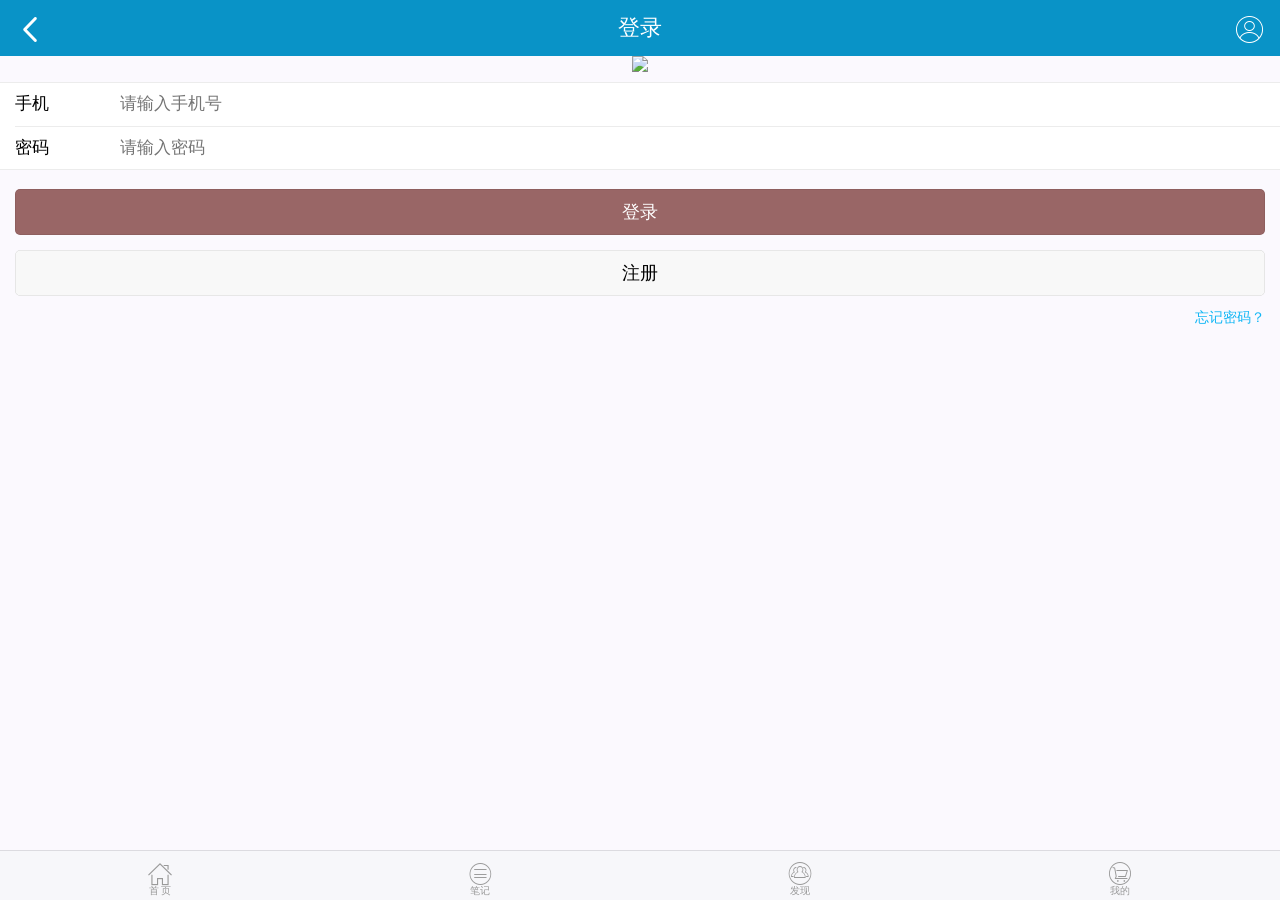
==== src/main/webapp/login.html @ be9c2159 "2017-06-02 创建git" ====
<html class="pixel-ratio-1">
<head>
	<meta charset="UTF-8">
	<title>用户登录</title>
    <script src="static/js/head.js"></script>
	<!-- 
	
	<meta name="applicable-device" content="mobile">
	<meta name="viewport" content="width=device-width,initial-scale=1,user-scalable=0">
	<meta http-equiv="Cache-Control" content="no-siteapp">
	<meta http-equiv="Cache-Control" content="no-transform">
	<link rel="stylesheet" href="static/css/jquery-weui.css">
	<link rel="stylesheet" href="static/css/weui.min.css">
	<link rel="stylesheet" href="static/css/style.css">
	<link rel="stylesheet" href="static/css/iconfont.css">
	<script src="static/js/cookies.js"></script>
	<script src="static/logic/common.js"></script>
    <script src="static/js/jquery-2.1.4.js"></script>
	<script src="static/js/fastclick.js"></script>
	<script src="static/js/jquery-weui.js"></script>
	<script src="static/js/vue.js"></script>
	<meta name="apple-mobile-web-app-capable" content="yes">
	<meta name="apple-mobile-web-app-title" content="hjw">
	<link rel="apple-touch-icon" href="/static/images/touch-icon-iphone.png">
	<link rel="apple-touch-icon" sizes="76x76" href="/static/images/touch-icon-ipad.png">
	<link rel="apple-touch-icon" sizes="120x120" href="/static/images/touch-icon-iphone-retina.png">
	<link rel="apple-touch-icon" sizes="152x152" href="/static/images/touch-icon-ipad-retina.png">
	 -->
	

</head>
<body ontouchstart="">
	<!--头部导航 开始-->
	<header class="bar bar-nav">
	    <h1 class="title">登录</h1>
	    <a href="javascript:;" onclick="javascript:history.back(-1);" class="icon pull-left"><i class="sstfont sst-xiangzuo"></i></a>
   		<a href="/ucenter/member/login.html" class="icon pull-right"><i class="sstfont sst-wode"></i></a>
    </header>
	<!--头部导航 结束-->
    <!--主体部分 开始-->
    <div class="content">
        <div class="content-block">
            <div class="login_logo"> <img src="/static/images/login_logo.png"></div>
            <form method="post"   id="formlogin">
                <div class="weui-cells weui-cells_form">
                    <div class="weui-cell">
                        <div class="weui-cell__hd">
                            <label class="weui-label">手机</label>
                        </div>
                        <div class="weui-cell__bd weui-cell_primary">
                            <input class="weui-input" placeholder="请输入手机号" name="telephone"   id="telephone"  id="text" value="" type="text">
                        </div>
                    </div>
                    <div class="weui-cell">
                        <div class="weui-cell__hd">
                            <label class="weui-label">密码</label>
                        </div>
                        <div class="weui-cell__bd weui-cell_primary">
                            <input class="weui-input" placeholder="请输入密码" name="password" id="password" value="" type="password">
                        </div>
                    </div>
                </div>
            </form>

            <div class="weui-btn-area">
                <a class="weui-btn weui-btn_primary" id="loginBtn">登录</a>
                <a href="/register" class="weui-btn weui-btn_default">注册</a>
            </div>
            <div class="qifeng_p"><a href="#" style="float:right">忘记密码？</a></div>
        </div>
    </div>
    <!--主体部分 结束-->
	<!--底部固定导航 开始-->
	<div class="weui-tabbar">
	    <a href="/" class="weui-tabbar__item ">
		    <div class="weui-tabbar__icon"> <i class="sstfont sst-shouye"></i> </div>
		    <p class="weui-tabbar__label">首 页</p>
	    </a>
		<a href="/news/index.html" class="weui-tabbar__item ">
			<div class="weui-tabbar__icon"> <i class="sstfont sst-xuetang"></i> </div>
			<p class="weui-tabbar__label">笔记</p>
		</a>
		<a href="/dashi/index.html" class="weui-tabbar__item ">
			<div class="weui-tabbar__icon"> <i class="sstfont sst-dashizaixian"></i> </div>
			<p class="weui-tabbar__label">发现</p>
		</a>
		<a href="/shop/index/index.html" class="weui-tabbar__item ">
			<div class="weui-tabbar__icon"> <i class="sstfont sst-shangcheng"></i> </div>
			<p class="weui-tabbar__label">我的</p>
		</a>
	</div>


	<script>
	  $(function() {
	    	FastClick.attach(document.body);
	  });
	 $('#loginBtn').click(function () {
	 	   var telephone = $("#telephone").val();
	 	   var password  = $("#password").val();
	 	   if(telephone==null||telephone==""){
	 	   		 $.toast("请输入手机号");
	 	   		 return ;
	 	   }
	 	   if(password==null||password==""){
	 	   		 $.toast("请输入密码");
	 	   		 return ;
	 	   }
	 	  
	 	   $('#loginBtn').addClass(" weui-btn_disabled");
           var data = $("#formlogin").serialize();
           var url = "/login?weblogin";
           $.post(url, data, function (respData) {
               if (respData.code == "0000") {
                   setTimeout(function () {
                     location.href = "index.html";
                   }, 200);
               } else {
               		$('#loginBtn').removeClass(" weui-btn_disabled");
                   $.toast(respData.msg);
               }
           }, 'json');
      })
	
	</script>
	

</body>
</html>
---- src/main/webapp/static/css/style.css ----
@charset "utf-8";
/*******重置WEUI 部分样式*******/
body{font-family: -apple-system-font,BlinkMacSystemFont,"Helvetica Neue","PingFang SC","Microsoft YaHei","Hiragino Sans GB",sans-serif;}
.weui-btn_primary {background-color: #996666;}
.weui-btn_disabled.weui-btn_primary {
    background-color: #ec8b89;
}
.weui-btn_primary:not(.weui-btn_disabled):active{color:hsla(0,0%,100%,.4);background-color:#ec8b89}
.weui-cells {margin-top: 10px;}
.weui_toptips {z-index: 99999;}
.weui-tabbar__item.weui-bar__item--on .weui-tabbar__label {color: #0993c7;}
.weui-tabbar__item.weui-bar__item--on i{color: #0993c7;}
.weui-grid__icon{width:50px;height:50px;margin:0 auto}
.weui-tabbar{ position:fixed; z-index:2;}
.weui-article{padding:0px 15px;font-size:16px}

.weui-ajax-loading {
    background: hsla(0, 0%, 7%, 0.7) none repeat scroll 0 0;
    border-radius: 5px;
    color: #fff;
    left: 50%;
    margin-left: -3.8em;
    min-height: 1.6em;
    position: fixed;
    text-align: center;
    top: 180px;
    width: 7.6em;
    z-index: 5000;
}

/*******重置 END*******/


ul {margin: 0; padding: 0; list-style:none;}
ul li{ list-style:none;}
#micon{padding-right:0.4rem;vertical-align:middle;font-size:1.2rem;line-height:1rem;color: #18B4ED;}
/*10种常见颜色*/
.f-red{color:#ef4f4f!important}
.f-green{color:#04be02!important}
.f-blue{color:#18b4ed!important}
.f-black{color:#333!important}
.f-white{color:#FFF!important}
.f-zi{color:#F3C!important}
.f-gray{color:#CCC!important}
.f-yellow{color:#FF6!important}
.f-orange{color:#F60!important}

/*分割线*/
.divider {
    color: #666;
    display: table;
    height: auto;
    line-height: 1;
    overflow: hidden;
    padding: 10px 0;
    text-align: center;
    white-space: nowrap;
}
.divider::after, .divider::before {
    background-image: url("[data-uri]");
    background-repeat: no-repeat;
    content: "";
    display: table-cell;
    position: relative;
    top: 50%;
    width: 50%;
}
.divider::before {
    background-position: right 1em top 50%;
}
.divider::after {
    background-position: left 1em top 50%;
}
.divider-dot {
    background: url([data-uri]) repeat-x scroll 0 0 transparent;
    font-size: 0;
    height: 1px; }

.divider-span {
    border-bottom: 1px solid #ddd;
    color: #333;
    font-size: 14px;
    margin-bottom: 15px;
    margin-top: 15px;
    text-align: center; }

.divider-span span {
    background-color: #fff;
    padding: 3px;
    position: relative;
    top: 10px; }



/*标题栏*/
.bar{position:fixed;right:0;left:0;z-index:10;height:2.2rem;padding-right:.5rem;padding-left:.5rem;background-color:#0993c7;-webkit-backface-visibility:hidden;backface-visibility:hidden; color:#FFF;}
.bar-header-secondary{top:2.2rem}
.bar-footer{bottom:0}
.bar-footer-secondary{bottom:2.2rem}
.bar-footer-secondary-tab{bottom:2.5rem}
.bar-footer,.bar-footer-secondary,.bar-footer-secondary-tab{border-top:1px solid #e7e7e7;border-bottom:0;border-left:0}
.bar-nav{top:0}
.title{position:absolute;display:block;width:100%;padding:0;margin:0 -.5rem;font-size:.85rem;font-weight:500;line-height:2.2rem;color:#FFF;text-align:center;white-space:nowrap}
.title a{color:inherit}
.bar-tab{bottom:0;z-index:9000;width:100%;height:2.5rem;padding:0;table-layout:fixed;border-top:1px solid #e7e7e7;border-bottom:0;border-left:0;-webkit-transition-duration:400ms;-o-transition-duration:400ms;transition-duration:400ms}
.bar-tab .tab-item{position:relative;display:table-cell;width:1%;height:2.5rem;color:#929292;text-align:center;vertical-align:middle}
.bar-tab .tab-item.active,.bar-tab .tab-item:active{color:#0894ec}
.bar-tab .tab-item .badge{position:absolute;top:.1rem;left:50%;z-index:100;min-width:.8rem;height:.8rem;padding:0 .2rem;margin-left:.1rem;font-size:.6rem;line-height:.8rem;color:#fff;vertical-align:top;background:red;border-radius:.5rem}
.bar-tab .tab-item .icon{top:.15rem;width:1.2rem;height:1.2rem;padding-top:0;padding-bottom:0;font-size:1.2rem;line-height:1.2rem}
.bar-tab .tab-item .icon~.tab-label{position:relative;top:.15rem;display:block;font-size:.55rem}
.tabbar-hidden .bar-tab{-webkit-transform:translate3d(0,110%,0);transform:translate3d(0,110%,0)}
.bar .button{position:relative;top:.35rem;z-index:20;margin-top:0;font-weight:400}
.bar .button.pull-right{margin-left:.5rem}
.bar .button.pull-left{margin-right:.5rem}
.bar .button-link{top:0;height:2.2rem;padding:0;font-size:.8rem;line-height:2.2rem;color:#0894ec;border:0}
.bar .button-link.active,.bar .button-link:active{color:#0675bb}
.bar .button-block{top:.35rem;width:100%;font-size:.8rem}
.bar .button-nav.pull-left{margin-left:-.25rem}
.bar .button-nav.pull-left .icon-left-nav{margin-right:-.15rem}
.bar .button-nav.pull-right{margin-right:-.25rem}
.bar .button-nav.pull-right .icon-right-nav{margin-left:-.15rem}
.bar .icon{position:relative;z-index:20;padding:.6rem .1rem;font-size:1.2rem;line-height:1.2rem; color:#FFF;}
.bar .button .icon{padding:0}
.bar .title .icon{padding:0}
.bar .title .icon.icon-caret{top:.2rem;margin-left:-.25rem}
.bar-footer .icon{font-size:1.2rem;line-height:1.2rem}
.bar input[type=search]{height:1.45rem;margin:.3rem 0}
.badge{display:inline-block;padding:.1rem .45rem .15rem;font-size:.6rem;line-height:1;color:#3d4145;background-color:rgba(0,0,0,.15);border-radius:5rem}
.badge.badge-inverted{padding:0 .25rem 0 0;background-color:transparent}




/* CSS Document */
body,html{height:100%;-webkit-tap-highlight-color:transparent}
body{overflow-x:hidden;background-color:#fbf9fe;}
.container{height:100%;overflow-y:auto;-webkit-overflow-scrolling:touch}
.container>div{background-color:#fbf9fe}
a{text-decoration:none;color:#000;}
.hd{padding:2em 0}
.border_none{ border:none !important;}
.mtnone{ margin-top:0px !important;}
.mbnone{ margin-bottom:0px !important;}
.mt10{ margin-top:10px;}
.whitebg{ background:#FFF;}
.blue{ color:#0993c7;}
.blue2{ color:#12b7f5;}
.gray{ color:#999999;}
.fl{ float:left;}
.fr{ float:right;}
.brnone{border-radius:0px;}
.bold{ font-weight:bold;}

/*底部固定导航栏*/
.qf_tab{ position:fixed; bottom:0; width:100%; z-index:9999;}
.blank60{ height:60px;}
/*.content{overflow-y:auto;-webkit-overflow-scrolling:touch; padding-bottom:55px; padding-top:2.2rem;height:100%}*/
.content{-webkit-overflow-scrolling:touch; padding-bottom:55px; padding-top:2.2rem;}
/*.content-block{padding:10px;!*margin:.75rem 0*!}*/


/*****************首 页*********************/
.index_bar{  background:#0993c7 url(../imagesm/logo.png) 0.75rem  center no-repeat;color:#FFF;}
.index_bar a{ color:#FFF;}
.index_content img{ max-width:100%;}
.pull-right {float: right;}
.pull-left {float: left;}
.pull-right i,.pull-left i{ font-size:1.2rem;}
/*banner*/
.swiper-container{width:100%}
.swiper-container img{display:block;width:100%}
.gallerytitle{text-align:center;font-size:1em;height:42px;line-height:42px;color:#fafafa;position:absolute;left:0;bottom:0;right:0;font-weight:400;text-shadow:1px 1px 1px #000;background-color:transparent;background:-moz-linear-gradient(top,rgba(0,0,0,0),rgba(0,0,0,.7));background:-webkit-gradient(linear,top,from(rgba(0,0,0,0)),to(rgba(0,0,0,.7)));background:-webkit-linear-gradient(top,rgba(0,0,0,0),rgba(0,0,0,.7));background:-o-linear-gradient(top,rgba(0,0,0,0),rgba(0,0,0,.7))}
/*主体*/
.bg_box{ position:relative; text-align:center; width:300px; margin:10px auto;}
.bg_box img{ width:300px;}
.bg_box div{ width:66px; height:66px;position:absolute; left:0px; top:0px;}
.bg_box div a{ display:inline-block; width:100%; height:100%;}
.bg_box .zg{ left:117px; top:4px;}
.bg_box .ys{ left:227px; top:75px;}
.bg_box .ln{ left:184px; top:207px;}
.bg_box .hh{ left:43px; top:207px;}
.bg_box .cq{ left:4px; top:76px;}
.bg_box .bz{ left:108px; top:108px; width:81px; height:81px;}
.menu_box{ text-align:center; font-size: 13px; vertical-align:middle;border-top:#dadada solid 1px; padding-top:8px;}
.menu_box img{ max-width:100%;}
.menu_box .weui-col-33{ margin-bottom:8px;}
.zodiac_box {background:#FFF;overflow: hidden; width: 100%; padding: 5px 0; border-top:#dadada solid 1px; z-index:1;}
.zodiac_box .swiper-wrapper { width: 900px; height: 78px; margin:0 10px 0 10px; }
.zodiac_box .swiper-slide { float: left; width: 70px; text-align: center; display: block; position: relative; }
.zodiac_box .swiper-slide:active { background-color: #E4E4E4;}
.zodiac_box .swiper-slide em { display: none }
.zodiac_box .swiper-slide span {display: block;width: 50px; height: 50px; margin: 2px auto;}
.zodiac_box .swiper-slide.over span { background: #f8d3df; }
.zodiac_box .swiper-slide img { width: 50px; height: 50px; display: block; }
.zodiac_box .swiper-slide strong { font-size: 14px; display: block; line-height: 14px; color: #080808; font-weight:normal; }
.zodiac_box .swiper-slide.over strong {color: #3986b8 }
.zodiac_box .swiper-slide small { font-size: 9px;display: block; color: #999 }
.zodiac_box .swiper-slide.on em {padding:2px;font-size:10px;position:absolute;top:0;right:0;display:block; font-style:normal;}
.zodiac_box .swiper-slide-on{ border-bottom:4px #12b7f5 solid;}
/*.zodiac_box .swiper-slide-active{ border-bottom:4px #12b7f5 solid;}*/

/*****************分割专用*********************/
.part_hd {border-bottom: 1px solid #d9d9d9;font-size: 1.1rem;color: #3d4145;padding-bottom: 5px;}
.part_hd h5 { position: relative; padding-left: 1.2rem; }
.part_hd h5:before {content: '';position: absolute;left: 0.6rem;top: 50%;margin-top: -0.45rem;width: 0.3rem;height: 1.0rem;background-color: #12b7f5;}


/*****************名号测算*********************/
.weui-btn_blue{ background:#12b7f5;}
.weui-btn_blue2{ background:#83ddff;}
table{width:100%;}
table img{max-width:100%}
table.gridtable{border-width:1px;border-color:#d9d9d9;border-collapse:collapse;margin-bottom:10px}
table.gridtable th{padding:4px;text-align:left}
table.gridtable td{border-width:1px;padding:2px;border-style:solid;border-color:#d9d9d9;background:#FFF}
table.erji_gridtable td{border:none}
.table1{ margin-bottom:10px;}
.table1 th{ color:#12b7f5; text-align:left; font-size:16px; position:relative;}
.table1 th span{ position:absolute; left:0px; display:inline-block; padding-top:2%;}
.table1 th span.a1{ color:#FFF;left:78%;}
.table1 th span.a2{ color:#FFF;left:85%;}
.table1 img{ max-width:100%;}
.color1{ color:#FF33CC;}
.color2{ color:#18B4ED;}
.color3{ color:#FF6600;}
.color4{ color:#04BE02;}
.color5{ color:#ffcc33;}
.color6{ color:#EF4F4F;}

.zikuang{ background:url(../imagesm/jxcs/name_10.png) no-repeat; width:50px; height:50px; display:inline-block; line-height:50px; text-align:center; font-size:22px;}
.name_total_box{ position:relative; min-height:50px;}
.name_total{ position:absolute; left:50%; height:auto; margin-left:-50%; text-align:center; width:100%;font-size:1.2rem; color:#FFF;overflow: auto; background:url(../imagesm/jxcs/name_9.png) no-repeat;-moz-background-size:100% 100%; background-size:100% 100%;  }
.name_total strong{ font-size:1.4rem;}
/*手机号*/
.cusuan_info{ text-align:center; margin-bottom:10px; margin-top:10px;}
.cusuan_info .cesuan_msg_title{font-weight: 400;font-size: 20px;}
.cesuan_msg_desc{font-size:1.2rem;;color: #0993c7;}
.table1 th span.a3{ color:#FFF;left:51%;}
.table1 th span.a4{ color:#FFF;left:51%;}
.ad_box{ margin:0px;}
.ad_box img{ max-width:100%;width:100%;}
.ad_box a{ display:block;font-size:0;}
.ad_box_top{ margin-bottom:10px;}
.ad_box_middle{ margin:10px 0px;}
.ad_box_bottom{ margin-top:10px;}


/*****************大师在线*********************/
.dashi_index_box1{margin-bottom:10px;background:#FFF;text-align:center; padding-top:10px;}
.dashi_index_box1 .weui-col-25{ margin-bottom:10px;}
.dashi_index_box1 img{ max-width:100%; width:50px; }
.dashi_index_box1 p{ display:block; text-align:center;color: #080808; padding-top: 5px; font-size:13px;}
.dashi_index_box2{ margin-bottom:10px; background:#FFF; text-align:center; line-height:25px; padding-top:10px;}
.dashi_index_box2 .weui-col-33{ margin-bottom:10px;}
.dashi_index_box2 a{ display:block;font-size:13px; color:#080808; height:30px; line-height:30px;}
.dashi_index_box2 i{ display:inline-block;vertical-align: -webkit-baseline-middle;}
.dashi_index_box2 i img{ width:30px;}
/*大师列表*/
.dashi_list_type .weui-media-box__desc{ font-size:inherit;-webkit-line-clamp: 3;}
.dashi_list_sort{ text-align:center; margin-top:0px; background:#FFF; height: 40px;line-height:40px;}
.dashi_list_sort a{ color:#999;}
.dashi_list_sort a.on{ padding:10px;border-bottom:#12b7f5 solid 1px; color:#12b7f5}

.dashi_list_content .weui-media-box.weui-media-box_appmsg .weui-media-box__bd{ width:80px; height:80px;}
.dashi_list_content .weui-media-box__bd .weui-media-box__title img{ vertical-align:sub; margin-right:2px;}
.dashi_list_content .weui-media-box__bd .weui-media-box__title span{ float:right;color: #999;}
.dashi_list_content .weui-media-box__bd .weui-media-box__desc{ margin:4px 0px;}
.dashi_list_content .weui-media-box__bd .info{ width:100%; display:inline-block; color:#999; font-size:13px;}
.dashi_list_content .weui-media-box__bd .info .xinji{ float:left;font-size:17px;}
.dashi_list_content .weui-media-box__bd .info .xinji i{ color:#d9d9d9; margin-right:2px; }
.dashi_list_content .weui-media-box__bd .info .xinji i.on{ color:#ebb91e;}
.dashi_list_content .weui-media-box__bd .info .xinji strong{ color:#ef4f4f;}
.dashi_list_content .weui-media-box__bd .info .tangdou{ float:right; color:#ef4f4f;}
/*大师介绍*/
.dashi_jieshao_article{ background:#FFF;}
.dashi_jieshao_article section{ margin-bottom:0px;}
.dashi_jieshao_list{ margin-top:10px; line-height:60px;}
.dashi_jieshao_list img{margin-right:5px;display:inline-block; float:left; max-width:60px;}
.dashi_jieshao_list.weui-cells_radio .weui-check:checked+.weui-icon-checked:before{content: '\EA06'; font-size:23px;color:#12b7f5;}
.dashi_jieshao_list .weui-cell__bd p span{ color:#ef4f4f; position:absolute; left:50%; }
.comment_box .weui-media-box__title i{ color:#d9d9d9; margin-right:2px;}
.comment_box .weui-media-box__title i.on{ color:#e6bd00;}
.comment_box .weui-media-box__title .date{ float:right;color: #999;}
.action_box{ position:fixed; bottom:0px; left:0px; width:100%; background:#12b7f5;margin:0px;}
.qf_btn{position:relative;display:block;margin-left:auto;margin-right:auto;padding-left:14px;padding-right:14px;box-sizing:border-box;font-size:18px;text-align:center;text-decoration:none;color:#FFF;line-height:2.33333333;border-radius:5px;-webkit-tap-highlight-color:transparent;overflow:hidden}
.qf_btn:after{content:" ";width:200%;height:200%;position:absolute;top:0;left:0;-webkit-transform:scale(.5);transform:scale(.5);-webkit-transform-origin:0 0;transform-origin:0 0;box-sizing:border-box;border-radius:10px}

/*大师服务 下订单*/
.order1 i.sstfont{ width:20px; height:20px; text-align:center; font-size:18px;color:#12b7f5;}
.order1 .lizi{ color:#12b7f5; text-align:center;width: 100%;}
.order1 .lizi a{color:#12b7f5;}
.order1 .tip{ color:#888; text-align:center;width: 100%;}
.order1 .putong{ color:#888;width: 100%;}
.order1 .tip i:before {font-size: 18px;color: #24e33f;vertical-align: text-top;}
/*大师服务 订单处理*/
.actionbar{ text-align:center; color:#000; background:#FFF; height:40px; line-height:40px;}
.actionbar a{color:#000; width:100%; display:inline-block;}
.actionbar a:hover,.actionbar a.on{ border-bottom:#12b7f5 solid 1px; color:#12b7f5}
.actionbar .weui-col-25{ position:relative;}
.actionbar .num{ position:absolute; right:0px; top:0px; border-radius:50%;-webkit-border-radius:50%;-moz-border-radius:50%; background:#ff861b; width:16px; height:16px; text-align:center; color:#FFF; display:inline-block; line-height:16px; font-size:10px;}
.dashi_list_box{ margin-top:10px;}
.dashi_order_list .info{padding: 10px 15px 12px;color: #999;font-size: 14px;position: relative; display:block;border-top: 1px solid #e5e5e5;line-height: 1.9;font-size: 14px; height:26px; }
.dashi_order_list .info:after {content: " "; clear:both;}
.dashi_order_list .info1{ float:left;}
.dashi_order_list .info2{ float:right;}
.dashi_order_list .info2 .weui-btn{ margin-top:0px;}
.dashi_order_list .zhuangtai{ position:absolute; top:5px; right:15px;color:#12b7f5; font-size:14px;}
.tangdou {color: #ef4f4f;}
/*大师中心*/
.common_head{ background:url(../imagesm/dashi/touxiangbg.jpg) no-repeat;-moz-background-size:100% 100%; background-size:100% 100%; margin-top:0px;}
.common_head,.common_head a{ color:#FFF;}
.common_head .weui-media-box__desc{ color:#FFF }
.common_head .weui-media-box__bd .info{ color:#FFF}
.common_head .weui-media-box__bd img{ border:#12b7f5 1px solid;border-radius:50%;-webkit-border-radius:50%;-moz-border-radius:50%;}
.common_head .weui-media-box.weui-media-box_appmsg .weui-media-box__bd{ width:80px; height:80px;}
.common_head .weui-media-box__bd .weui-media-box__title img{ vertical-align:sub; margin-right:2px;}
.common_head .weui-media-box__bd .weui-media-box__title span{ float:right;color: #999;}
.common_head .weui-media-box__bd .weui-media-box__desc{ margin:4px 0px;}
.common_head .weui-media-box__bd .info{ width:100%; display:inline-block; font-size:13px;}
.common_head .weui-media-box__bd .info .xinji{ float:left;font-size:17px;}
.common_head .weui-media-box__bd .info .xinji i{ color:#d9d9d9; margin-right:2px; }
.common_head .weui-media-box__bd .info .xinji i.on{ color:#ebb91e;}
.common_head .weui-media-box__bd .info .xinji strong{ color:#ef4f4f;}
.common_head .weui-media-box__bd .info .tangdou{ float:right; color:#ef4f4f;}
/*项目报价*/
.dashi_jieshao_baojia .weui-cell__bd p span{ color:#b3b3b3; position:absolute; right:10% !important; text-align:right; }

.tangdoubox{ margin-top:10px;}
.txbox{ position:absolute; right:15px; top:40%;}


/*****************神算学堂*********************/
.xuetang_menu_box{ line-height:43px; width:100%; overflow:hidden; background:#FFF;}
.xuetang_menu .swiper-slide { text-align:center;color:#000; width:16.6666%;border-bottom:1px solid #e8e8e8;}
.xuetang_menu .swiper-slide a{ color:#000; display:block;}
.xuetang_menu .swiper-slide a:hover{ color:#12b7f5;font-size:22px;}
.xuetang_menu .swiper-slide-on a { color:#12b7f5;font-size:22px;}
.xuetang_menu .swiper-slide-on a:after{content:"";border:1px solid #e8e8e8;position:absolute;bottom:-.2rem;left:40%;border-top:0;border-left:1px solid #e8e8e8;border-right:1px solid #fff;border-bottom:1px solid #e8e8e8;width:.32rem;height:.32rem;background:#fff;-webkit-transform:rotate(135deg);-ms-transform:rotate(135deg);transform:rotate(135deg);z-index:233}

.xuetang_menu_sub{ line-height:30px; width:92%; margin:0px auto; overflow:hidden; background:#FFF;}
.xuetang_menu_sub .swiper-slide { text-align:center;color:#000; width:17.6666%;border-bottom:1px solid #e8e8e8;}
.xuetang_menu_sub .swiper-slide a{ color:#999; display:block;}
.xuetang_menu_sub .swiper-slide a:hover span{ color:#12b7f5;}
.xuetang_menu_sub .swiper-slide-on a span{ color:#12b7f5;}
.xuetang_menu_sub .swiper-slide span{color:#999;margin:.25rem 0; display:block; width:99%;}
.xuetang_menu_sub .swiper-slide span b{ float:right;color:#999; font-weight:normal;}



/*资讯详情*/


.sst_article{padding-bottom: 10px; margin-bottom: 14px; border-bottom: 1px solid #e7e7eb; padding-top:.4rem; }
.sst_article_meta{position: relative;z-index: 1;margin-bottom: 18px; line-height: 20px;font-size: 16px;color: #8c8c8c;}
/*新闻列表*/
.news_list .weui-media-box__bd{ width:27% !important; height:auto !important;}
.news_list .weui-media-box .weui-media-box__title{white-space:normal;}
.clearfix:after{content:".";display:block;height:0;visibility:hidden;clear:both}
.clearfix{*zoom:1}
.content-list{ margin:10px 0; background:#FFF;}
.m_article{padding:.45rem;border-bottom:1px solid #e5e5e5;font-size:14px;}
.content-list a{    -webkit-tap-highlight-color: rgba(0, 0, 0, 0);}
.m_article .m_article_img{position:relative;float:left;overflow:hidden;margin-right:.2rem;width:27%;}
.m_article .m_article_img img{display:block;width:100%;}
.content-list img{background:url(../imagesm/bg_img_sm.png) center center no-repeat;background-size:contain;}
.m_article .m_article_info{overflow:hidden;padding-bottom:4px;}
.m_article .m_article_info .m_article_title{display:inline-block;margin-bottom:.2rem;width:100%;color:#404040;font-size:17px;line-height:1.2;}
.m_article .m_article_desc .m_article_desc_l{float:left;}
.m_article .m_article_desc .m_article_desc_r{float:right;background-position:left 0;background-size:contain;background-repeat:no-repeat;color:#888;}
.m_article .m_article_desc .m_article_time { color: #888;display: inline-block;}

.zixun_list .weui-media-box.weui-media-box_appmsg .weui-media-box__bd{ width:27%; height:auto;}
.zixun_list .weui-media-box .weui-media-box__title{white-space:normal; font-size:inherit;}

/*****************周公解梦*********************/
.dashi_index_box1 .weui-col-20 {margin-bottom: 10px;}
.searchbar{height:2.2rem;padding:8px 0;-webkit-box-align:center;-ms-flex-align:center;-webkit-align-items:center;align-items:center; background:#FFF;padding: 0.75rem; margin-bottom:10px;}
.searchbar .search-input{margin-right:0;-webkit-transition:all .3s;-o-transition:all .3s;transition:all .3s;-webkit-transform:translate3d(0,0,0);transform:translate3d(0,0,0)}
.search-input .icon{position:absolute;top:50%;left:.3rem;font-size:.9rem;color:#b4b4b4;-webkit-transform:translate3D(0,-50%,0);-ms-transform:translate3D(0,-50%,0);-o-transform:translate3D(0,-50%,0);transform:translate3D(0,-50%,0)}
.searchbar .search-input input{height:40px;margin:0}
.search-input label+input{padding-left:30px}
.search-input input{display:block;width:100%;height:1.4rem;-moz-box-sizing:border-box;box-sizing:border-box;-webkit-appearance:none;padding:0 .5rem;font-family:inherit;font-size:.7rem;font-weight:400;color:#3d4145;background-color:#fff;border:none;border:2px solid #0993c7;-moz-appearance:none;appearance:none; outline:none;border-radius:0;}
.button.button-fill{line-height:40px;color:#fff;background:#0993c7;border:none; text-align:center;box-sizing: border-box; display:block;}
.hot_cesuan_words a{ color:#494848;}
/*解梦结果*/
.jiemeng_head{ text-align:center; background:#e7e7e7; color:#0993c7; height:40px;line-height:40px;}
.jiemeng_head h1{font-size:21px;font-weight:700;margin-bottom:.45em}
h1.jiemeng_title{ color:#0993c7; border-bottom:#e7e7e7 solid 1px; font-size:21px; padding-bottom:2px;}
.jiemeng_jieguo * {max-width: 100%;box-sizing: border-box;word-wrap: break-word;}
.jiemeng_jieguo{ padding:12px 0px;}
/*解梦列表*/
.jiemeng_list .weui-media-box__title a{ color:#0993c7; }
table.peiduitable{border-collapse:collapse; font-size:12px;}
table.peiduitable td{ padding:0px; text-align:center; padding:0px; margin:0px;border-collapse:collapse; border:none;}
.jieguo_box{ position:relative; border-bottom:#c7c7c7 solid 1px; border-top:#c7c7c7 solid 1px; background:#FFF; padding:10px; margin-top:10px;}
.jieguo_box .text{ position:absolute; width:120px; height:120px;text-align: center;color: #FFF;overflow: auto;background: url(../imagesm/peidui/jieguobg.png) no-repeat;-moz-background-size: 100% 100%;background-size: 100% 100%; right:5%; top:10px;}
.jieguo_box .text p.a1{ margin-top:33px;}
.jieguo_box .left{ padding-top:5px; padding-bottom:5px;}
.jieguo_box .left h2{ color:#12b7f5;}
/*情侣配对*/
.shengxiao_jieguo{ text-align:center;}
.shengxiao_jieguo .img{ width:80%; margin:10px auto; vertical-align:middle; margin-bottom:0px;}
.shengxiao_jieguo .jieshuo{ width:60%; margin:0px auto; text-align:center; font-size:20px; color:#0993c7; margin-bottom:5px;}
.shengxiao_jieguo img{ width:70px; height:70px;}
.shengxiao_jieguo img.xin{width:50px; height:44px; margin-top:13px;}
.c_jieshuo{ text-align:center;font-size:20px; margin:5px auto;}

/*****************会员中心*********************/
/*会员登录*/
.qifeng_p{padding-left: 15px;padding-right: 15px;font-size: 14px; margin:10px 0px;}
.qifeng_p a{ color:#12b7f5;}
.login_logo{ text-align:center;}
.login_logo img{ max-width:50%;}
.quicklogin{ text-align:center; color:#919191; margin-top:10px;}
.quickloginbg img{ max-width:100%; text-align:center;}
.quicklogin a{ color:#919191;line-height: normal;}
.quicklogin i{font-size:50px;}
.jiben{ background:#FFF; padding:10px 0.75rem; margin-top:0;}
.jiben a{ color:#666666}
.jiben .weui-col-33{ margin-bottom:10px;}
.jiben .tit{border-bottom: 1px solid #e5e5e5; padding-bottom:5px;}
.jiben .tx img{border-radius:50%;-webkit-border-radius:50%;-moz-border-radius:50%; max-width:100%;}
.tx_box{float:left; padding-bottom:10px; width:100%;position:relative; color:#666666; line-height:25px;}
.tx_box .tx{ width:55px; height:55px; float:left;margin-top:5px;}
.tx_box ul{ float:left; margin-left:0.8rem; list-style:none; margin-top:10px;}
.myinfo{ position:absolute; right:10px; top:25%;margin-top:5px;}
.jifen_box{ text-align:center; margin-top:10px;}
.jifen_box i{ font-size:30px; line-height:normal; color:#4e4e4c;}
.jifen_box p{ font-size:14px;}
.jifen_box p span{ color:#ff5e45; margin-right:4px;}
.maijia i{ color:#ffaf32;}
.dashi i{ color:#12b7f5;}
/*常用地址*/
.weui-cells_radio .qf_radio_desc {color: #999999;overflow: hidden;text-overflow: ellipsis;display: -webkit-box;-webkit-box-orient: vertical;-webkit-line-clamp: 2;}
/*我的积分*/
.jifen .bianhua{ position:absolute; right:0.75rem; top:30%; color:#12b7f5;}
.jifen .weui-panel__hd{ font-size:16px;}
.jifen .weui-panel__hd .jifen_total{ color:#ff5e45;}
.jifen .weui-media-box__title{color: #999;}
/*糖豆*/
.td_actionbar{ text-align:center;  width:90%; margin:10px auto;color:#000;height:40px; line-height:40px; border:#12b7f5 1px solid;border-radius:5px;-webkit-border-radius:5px;-moz-border-radius:5px;}
.td_actionbar a{color:#12b7f5; width:100%; display:inline-block;}
.td_actionbar a:hover,.td_actionbar a.on{color:#12b7f5; background:#12b7f5; color:#FFF;}
.td_actionbar .weui-row .a2{border-right:#12b7f5 1px solid;border-left:#12b7f5 1px solid;}
.tdcolor{ color:#ff5e45;}
/*充值记录*/
.chongzhijilu{text-align:center; line-height:40px; background:#fff;}
.chongzhijilu .weui-row{padding:0px 0.75rem;}
.chongzhijilu .weui-row .weui-col-50{ text-align:left;}
.chongzhi{line-height:40px; }
.chongzhi .weui-panel__hd{ font-size:16px;}
.jine{ text-align:center; margin:10px 0px;}
.jine span{ border:#a8a8a8 solid 1px;border-radius:50%;-webkit-border-radius:50%;-moz-border-radius:50%; color:#a8a8a8; width:40px; height:40px; display:inline-block; text-align:center; line-height:40px;}
.jine span:hover,.jine span.on{ color:#12b7f5; border:#12b7f5 solid 1px;}
/*我的收藏*/
.tw_list_box{margin-top:10px;}
.tw_list_box dl{border-top: 1px solid #d9d9d9;padding:15px; border-bottom: 1px solid #d9d9d9; display: -webkit-box;display: -webkit-flex;display: -ms-flexbox;display: flex;-webkit-box-align: center;-webkit-align-items: center;-ms-flex-align: center;align-items: center; margin-bottom:10px;background:#fff;}
.tw_list_box dl dt{ margin-right:10px;    text-align: center;}
.tw_list_box dl dt img{ max-width:60px; width:60px; height:60px;}
.tw_list_box dd{-webkit-box-flex: 1;-webkit-flex: 1;-ms-flex: 1;flex: 1;min-width: 0;}
.tw_list_box dd .tit{ font-size:14px; line-height:1.4;}
.tw_list_box dd .desc{ line-height:26px; height:26px;}
.tw_list_box dd .desc .chuli{ margin:0px;}
.tw_list_box dd .desc a{ vertical-align:bottom; margin:0px;}
/*商品订单详情*/
.jisuan{ padding:10px 15px; background:#fff;border-bottom: 1px solid #d9d9d9;}
.jisuan p{ text-align:right;}
.jisuan p.a1 span{ font-size:20px;}
.jisuan p.a2{ font-size:14px;}
.splist{ background:#FFF; padding:10px 0px; padding-top:0px;border-top: 1px solid #d9d9d9; border-bottom: 1px solid #d9d9d9;}
.splist dl{ border-top:none; margin-bottom:0px;}


/*****************灵签部分*********************/
.topword{width: 90%;margin: 0 auto 2%;position: relative;padding-top: 20px;}
.topword img{width: 100%;}
.bangzhu{width:80%;margin: 0 auto;position: relative;}
.bangzhu .bz{ width: 100%;}
.bangzhu .lots{position: absolute;bottom: 20%;right: 35%;width: 35%;-webkit-animation: lightShake 2s infinite linear;animation: lightShake 2s infinite linear;}
.cover{background-size: 50%;background-color: rgba(0, 0, 0, 0.7);position: fixed;width: 100%;height: 100%;top: 0;left: 0;display: none;}
.decode .inner{width: 100%;height: 100%;background-size: 80%;}
@-webkit-keyframes lightShake{0%{-webkit-transform: scale(1);} 10%,20% {-webkit-transform: scale(0.9) rotate(-3deg);}30%,50%,70%,90%{-webkit-transform: scale(1.1) rotate(3deg);}40%,60%,80% {-webkit-transform: scale(1.1) rotate(-3deg);}100% {-webkit-transform: scale(1) rotate(0);}}
@-moz-keyframes lightShake {0% {-moz-transform: scale(1);}10%,20% {-moz-transform: scale(0.9) rotate(-3deg);}30%,50%,70%,90% {-moz-transform: scale(1.1) rotate(3deg);}40%,60%,80% {-moz-transform: scale(1.1) rotate(-3deg);}100% {-moz-transform: scale(1) rotate(0);}}
@-ms-keyframes lightShake {0% {-ms-transform: scale(1);}10%,20% {-ms-transform: scale(0.9) rotate(-3deg);}30%,50%,70%,90% {-ms-transform: scale(1.1) rotate(3deg);}40%,60%,80% {-ms-transform: scale(1.1) rotate(-3deg);}100% {-ms-transform: scale(1) rotate(0);}}
@keyframes lightShake {0% {transform: scale(1);}10%,20% {transform: scale(0.9) rotate(-3deg);}30%,50%,70%,90% {transform: scale(1.1) rotate(3deg);}40%,60%,80% {transform: scale(1.1) rotate(-3deg);}100% {transform: scale(1) rotate(0);}}
@-webkit-keyframes continuouslyShake {0% {-webkit-transform: scale(1.2) rotate(0);}25% {-webkit-transform: scale(1.2) rotate(-6deg);}75% {-webkit-transform: scale(1.2) rotate(6deg);}100% {-webkit-transform: scale(1.2) rotate(0);}}
@keyframes continuouslyShake {0% {transform: scale(1.2) rotate(0);}25% {transform: scale(1.2) rotate(-6deg);}75% {transform: scale(1.2) rotate(6deg);}100% {transform: scale(1.2) rotate(0);}}
@-webkit-keyframes rotateIn {0% {-webkit-transform:scale(0) rotate(-360deg)}50% {-webkit-transform:scale(0.5) rotate(-180deg)}100% {-webkit-transform:scale(1) rotate(0)}}
@keyframes rotateIn {0% {transform:scale(0) rotate(-360deg)}50% {transform:scale(0.5) rotate(-180deg)}100% {transform:scale(1) rotate(0)}}
@-webkit-keyframes bounceInUp {0% {opacity:0;-webkit-transform:translateY(100%)}20% {opacity:1;-webkit-transform:translateY(-10%)}80% {opacity:1;-webkit-transform:translateY(5%)}100% {opacity:1;-webkit-transform:translateY(0)}}
@keyframes bounceInUp {0% {opacity:0;transform:translateY(100%)}20% {opacity:1;transform:translateY(-10%)}80% {opacity:1;transform:translateY(5%)}100% {opacity:1;transform:translateY(0)}}
.lingqian_jieguo{ margin-bottom:10px;}
.lingqian_jieguo img {display: block;width: 100%;}


/*****************算命大全*********************/
.othermeasure{border-bottom: #c7c7c7 solid 1px;border-top: #c7c7c7 solid 1px; margin-top:10px; height:40px; line-height:40px; background:#FFF;}
.othermeasure .swiper-slide {text-align: center;color: #000;width: 25%;}
.othermeasure .swiper-slide a{ display:inline-block; height:38px; line-height:38px;}
.othermeasure .swiper-slide a:hover{ color:#12b7f5;border-bottom:#12b7f5 solid 2px;}
.othermeasure .swiper-slide-on a{color:#12b7f5;border-bottom:#12b7f5 solid 2px;}


/*****************民间测算*********************/
.shijianbox .weui-col-33{ text-align:center; margin-bottom:10px;}
.shijianbox .wo_tit{ padding:0px;}
.shijianbox .weui-col-33 .weui-btn_plain-default{ border:#b4b4b4 solid 1px;}
.shijianbox .weui-col-33 a:hover,.shijianbox .weui-col-33 a.on{ background:#00ccff; color:#FFF;border:#00ccff solid 1px;}
.minjian_jieguo_box .c_jieshuo{ text-align:left; position:relative;min-height:64px;}
.minjian_jieguo_box .c_jieshuo p{ margin-left:75px; }
.minjian_jieguo_box .shijianico{position:absolute; top:0px; left:0px;  color:#ff861b;line-height: initial;}
.minjian_jieguo_box .shijianico i{font-size:60px;}
.minjian_jieshuo_box{ margin-top:10px;}
.shouxiang_xian{ margin-top:10px;}
.shouxiang_xian .weui-col-20 a:hover,.shouxiang_xian .weui-col-20 a.on{ background:#00ccff; color:#FFF;}
/*指纹算命*/
.zhiwenjieguo img{ width:100%;}
.zhiwenbox{ line-height:40px; margin-top:10px;}
.zhiwenbox a{ height:40px; line-height:40px; display:inline-block; border:#00ccff solid 1px; text-align:center; width:100%;}
.zhiwenbox a:hover,.zhiwenbox a.on{ background:#0993c7; color:#FFF;border:#0993c7 solid 1px;}
.zhiwenbox span{height:42px; line-height:42px; display:inline-block; text-align:right !important; width:100%;}
.zhiwenbox .weui-col-40{ margin-bottom:10px;}
/*****************周易64卦**********************/
.zhouyi{ text-align:center;    line-height: 48px;}
.zhouyi .weui-col-33{border-left: 1px solid #e5e5e5;border-top: 1px solid #e5e5e5;}
.zhouyi .weui-row{border-bottom: 1px solid #e5e5e5;}
.blnone{ border-left:none !important;}
.sxbox .weui-col-80{}
.xiagua,.hechengbox{ list-style:none; text-align:center;}
.shanggua{ height:84px; overflow-x:scroll;}
.shanggua li{ float:left; width:100px;}
.hechengbox{overflow-x:scroll;}
.hechengbox li{ float:left; width:100px;}
.xiagua{ margin-right:5px;}
.xiagua li{ margin-bottom:30px; min-height:66px;background: #fff;}
.xiagua li.a1{ min-height:47px;}
.xiagua li p{ display:block; width:100%; height:100%;}
.zyjieguo .weui-col-50{ text-align:center; margin-bottom:10px;}
.zyjieguo img{ width:100%;}
.zyjieguo .wo_tit{ padding:0px;}


/*开运商城*/
.sortbox{text-align:center;color:#000;background:#FFF;height:40px;line-height:40px}
.sortbox a{color:#000;width:100%;display:inline-block}
.sortbox a.on,.sortbox span.on{color:#F23030;border-bottom:#12b7f5 solid 1px;}
.sortbox a.on:active,.sortbox a.on:focus,.sortbox a.on:visited{color:#12b7f5;text-decoration:none}
.sort-icon{display:inline-block;width:.52rem;height:.5rem;margin-left:.2rem;background-image:url(../imagesm/mall/px_mr.png);background-repeat:no-repeat;background-size:contain}

.price-up .sort-icon{background-image:url(../imagesm/mall/px_up.png)}
.price-down .sort-icon{background-image:url(../imagesm/mall/px_down.png)}
.spbox{margin-top:8px; margin-bottom:8px;}
.sp_list li{float:left;width:50%;background:#FFF}
.sp_list li a{display:block;padding:12px 12px 12px 12px;position:relative;border:1px solid #e5e5e5; margin-left:-1px; margin-bottom:-1px;}
.pic_div img{width:100%;height:auto;opacity:1;transition:opacity .5s ease-in}
.price_div{height:20px;overflow:hidden;font-size:0;margin-top:1px}
.price_div .product-price1{color:#f15353;font-size:16px;padding-right:10px;height:20px;line-height:20px;vertical-align:text-bottom;display:inline-block;margin-top:1px;float:left}
.price_div .product-xiaoliang{ float:right;font-size:14px; color:#bfbfbf;}
.big-price{font-size:20px;line-height:18px}
.small-price{font-size:16px}
.tit_div{ overflow:hidden;text-overflow:ellipsis; margin:2px 0px;}
.show_type{background:url(../imagesm/mall/list.png) no-repeat center 9px;background-size:20px 20px;display:inline-block;width:20px;height:40px}
.show_list{background:url(../imagesm/mall/gride.png) no-repeat center 9px;background-size:20px 20px}
/*详细页*/
.goods_info_box{ padding:0 10px; margin-top:10px;}
.prod-act{font-size:13px;color:#81838e;margin:8px 10px 10px 0;line-height:17px; color:#81838e;}
/*加减*/
.number-input{float:left;height:20px;font-size:20px;color:#666;-webkit-appearance:none;-moz-appearance:none;appearance:none;border:1px solid #ececec;padding:3px 0;text-align:center;border-radius:1px}
.number-selector{float:left;height:20px;font-size:25px;line-height:18px;color:#3cc51f;border:1px solid #ececec}
.number-selector.number-disabled{color:#ccc}
.number-selector-sub{border-right:none;padding:3px 10px;border-radius:2px 0 0 2px}
.number-selector-plus{border-left:none;margin-right:5px;padding:3px 8px;border-radius:0 2px 2px 0}
.rater{text-align:left;display:inline-block;line-height:normal}
.rater a{display:inline-block;text-align:center;line-height:25px;cursor:pointer;color:#ccc}
.rater a:last-child{padding-right:2px!important;margin-right:0!important}
.rater a:hover{color:#fd9}
.rater a.is-disabled{color:#ccc!important;cursor:not-allowed}
.rater-box{position:relative}
.rater-inner{position:relative;display:inline-block}
.rater-outer{position:absolute;left:0;top:0;display:inline-block;overflow:hidden}

/*属性筛选*/
.yListr{ width:100%;}
.yListr ul li{margin:5px 0px;}
.yListr ul li span{display:inline-block;width:42px;line-height:36px;}
.yListr ul li em{display:inline-block;padding:0 10px;height:23px;border:1px solid #dcdcdc;color:#666;font-style:normal;font-size:14px;line-height:23px;cursor:pointer;border-radius:3px; margin:0px 5px;}
.yListr ul li em.yListrclickem{position:relative;padding:0 10px;height:23px;border:1px solid #f32929;line-height:23px;}
.yListr ul li em.yListrclickem i{position:absolute;right:-1px;bottom:-1px;display:block;width:15px;height:14px;background:url(../imagesm/mall/righbt.png) no-repeat 0 0;}
/*固定购买菜单*/
.cart-concern-btm-fixed{position:fixed;bottom:0;left:0;z-index:10;width:100%;height:50px;text-align:center;}
.concern-cart{position:relative;background-color:rgba(255,255,255,.9);}
.concern-cart:before{position:absolute;top:0;left:0;width:100%;height:1px;border-top:1px solid #d2d2d2;content:'';-webkit-transform:scaleY(.5);transform:scaleY(.5);}
.action-list,.concern-cart{float:left;}
.four-column .concern-cart{width:42%;}
.action-list a,.concern-cart a{float:left;display:inline-block;height:50px;line-height:50px;}
.concern-cart a{color:#d4d4d4;font-size:10px;}
.five-column .concern-cart a{width:33.33%;}
em.btm-act-icn{position:relative;display:block;margin:0 auto;margin-top:10px;margin-bottom:4px;width:23px;height:21px;background:url(../imagesm/mall/cart_sprits_new.png) 0 0 no-repeat;background-color:#fff;}
.dong-dong-icn .btm-act-icn{width:19px;background-position:-26px 0;background-size:50px 50px;}
.focus-info{color:#232326;font-size:9px;}
.concern-cart a span{display:block;height:15px;text-align:center;line-height:9px;}
.focus-container{display:inline-block;width:40px;text-align:center;}
.focus-container .focus-icon{position:relative;margin-bottom:17px;height:18px;text-align:center;}
.bottom-focus-icon{position:absolute;top:10px;left:50%;display:inline-block;margin-left:-11px;width:22px;height:17px;background:url(../imagesm/mall/focus-icon-new.png) no-repeat;background-size:22px 44px;}
.focus-out{background-position:-1px -3px;}
.focus-scale{position:absolute;top:9px;left:50%;margin-left:-11px;width:22px;height:17px;background:url(../imagesm/mall/focus-icon-new.png) no-repeat;background-position:-1px -25px;background-size:22px 44px;}
.cart-car-icn .btm-act-icn{width:22px;background-position:0 -21px;background-size:50px 50px;}
.order-numbers{position:absolute;top:-5px;right:-9px;display:inline-block;padding:0 4px;border:1px solid #fff;border-radius:8px;background-color:#f23030;color:#fff;font-style:normal;font-size:8px;line-height:10px;}
.four-column .action-list{width:58%;}
.yellow-color{background-color:#ffb03f;}
.action-list a{color:#fff;font-size:15px;}
.action-list a,.concern-cart a{width:50%}
.red-color{background-color:#f23030;}
/*sticky*/
.sticky-fixed{width:100%;position:fixed;top:0;z-index:9998}
.content-padded{ padding:10px;}
.content-box img{ max-width:100% !important; height:auto !important;}
/*评价列表*/
img.user-portrait{display:block;float:left;width:20px;height:20px;border-radius:50px; margin-right:4px;}
.assess-wrapper{display:block;background-color:#fff;width:100%}
.product-img-module{font-size:0;overflow:hidden;margin-top:5px;margin-bottom:6px;padding-right:10px;white-space:nowrap}
.assess-content{font-size:13px;line-height:18px;margin-right:10px;color:#252525;word-wrap:break-word;overflow:hidden}
.pay-date,.product-type{font-size:12px;line-height:12px;margin-top:5px;color:#bfbfbf}
.jd-slider-container{-webkit-transition:.5s}
.product-imgs-li{display:block;float:left;overflow:hidden;width:65px;height:65px;border-radius:4px}
.product-imgs-li img{border-radius:4px}
#tabs-pl{overflow:hidden;width:100%;background-color:#fff;}
.tab-pl-item{float:left;overflow:hidden;width:20%;text-align:center;white-space:nowrap;color:#9a9a9a;border-bottom:1px solid #e2e2e2;-webkit-tap-highlight-color:transparent}
.tab-pl-assess-title{font-size:12px;line-height:12px;padding-top:10px;padding-bottom:5px}
.tab-pl-assess-num{font-size:11px;line-height:11px;padding-bottom:9px}
/*通用手动分页*/
.pager{font-size:14px}
.pager-left{width:40%;border:0 solid #D5D5D5;text-align:center;background-color:#fff;border-radius:5px;float:left}
.pager-cen{float:left;width:19%;text-align:center;padding:7px 0}
.pager-right{width:40%;border:0 solid #D5D5D5;text-align:center;background-color:#fff;border-radius:5px;float:right}
.pager-first{width:44%;padding:7px 0;float:left;border-right:1px solid #EFEFEF}
.pager-pre{width:55%;padding:7px 0;float:right}
.pager-next{width:55%;padding:7px 0;float:left;border-right:1px solid #EFEFEF}
.pager-end{width:44%;padding:7px 0;float:right}
/*我的购物车*/
.payment-total-bar{width:100%;height:50px;overflow:hidden;position:fixed;background:#eaedf1;bottom:0}
.payment-total-bar-new{background-color:#fff!important}
.box-flex-f{display:-webkit-box;display:-webkit-flex;display:-ms-flexbox;display:flex;-webkit-flex-wrap:wrap;-ms-flex-wrap:wrap;flex-wrap:wrap}
.payment-total-bar:before{position:absolute;top:0;left:0;content:'';width:100%;height:0;border-top:1px solid #e3e5e9;transform:scaleY(.5);-webkit-transform:scaleY(.5)}
.shp-chk{width:38px;text-align:center;overflow:hidden}
.shp-chk-new{max-width:50px;margin-left:16px;margin-top:15px}
.box-flex-c{display:block;-webkit-box-flex:1;-webkit-flex:1;-ms-flex:1;flex:1;-webkit-flex-basis:0;-ms-flex-preferred-size:0;flex-basis:0}
.cart-checkbox{display:block;width:20px;height:20px;margin:0 auto;background:url(../imagesm/mall/checkbox1.png) no-repeat 0 1px;background-size:43px 18px}
.cart-checkbox.checked{background-position:-25px 0}
.payment-total-bar .cart-checkbox{margin-left:11px}
.shp-chk-new .cart-checkbox{display:table-cell!important}
.cart-checkbox-text{color:#232326;display:table-cell;vertical-align:middle;padding-left:4px;font-size:12px;line-height:20px;font-weight:700}
.shp-cart-info-new{margin-left:8px;font-size:0;overflow:hidden}
.shp-cart-total{margin-top:10px;display:block;line-height:28px;font-size:14px;font-weight:700;white-space:nowrap}
.payment-total-bar strong,.shp-cart-total span{color:#e4393c}
.shp-cart-total span,shp-cart-info-new .shp-cart-total{color:#232326!important}
.sale-off-new{display:inline-block;color:#232326!important;opacity:.8;height:14px;font-size:10px;line-height:18px;margin-bottom:10px;margin-top:2px;white-space:nowrap}
.sale-off-new span{color:#232326!important}
span#cart_oriPrice{margin-right:3px}
.btn-right-block{display:block;max-width:98px;line-height:50px;text-align:center;background:#f23030;color:#fff;font-size:16px;font-weight:700}
.btn-right-block span{color:#fff;font-size:14px}
.btn-right-block-new span{font-size:12px;margin-left:2px}

.cart_list{ margin-top:10px;}
.caozuo{ width:100%;display: inline-table;}
.caozuo .sc{width:26px;height:26px; display:inline-block;background:url(../imagesm/mall/icoshanchu.jpg) no-repeat 0 1px;background-size:26px 26px}
.cart_list img{border: 1px solid #e3e5e9;}
.cart_list .weui-media-box__desc{ margin:4px 0px;}
.check-wrapper {height: 20px;width: 20px;top: 50px;left: 10px;display: block;position: absolute;}

/*今日运势*/
.br50{border-radius:50%;-webkit-border-radius:50%;-moz-border-radius:50%;}
.yunshi_nav{text-align:center; color:#FFF; width:100%;}
.yunshi_nav a{ color:#FFF; line-height:30px; height:30px; display:inline-block; width:96%;border-radius:4px; overflow:hidden;}
.yunshi_nav a i{ margin-right:2px;}
.jinri a{ background:#115a8e;}
.benzhou a{ background:#00af4a;}
.benyue a{ background:#ff4d4d;}
.bennian a{ background:#ffae00;}
.jinri.on{ border-bottom:2px #115a8e solid; padding-bottom:4px;}
.benzhou.on{ border-bottom:2px #00af4a solid; padding-bottom:4px;}
.benyue.on{ border-bottom:2px #ff4d4d solid; padding-bottom:4px;}
.bennian.on{ border-bottom:2px #ffae00 solid; padding-bottom:4px;}
h3.tit { font-size:16px;}
.shu{ background:url(../imagesm/liunian/1.png) no-repeat right;background-size:50px 50px}
.shuxing{}
.shuxing img{ width:50px; height:50px; text-align:center}
.yunshi_box p{ width:76%; display:inline-block; line-height:normal; padding:0px;}
.yunshi{ display:inline-block; width:60%; background:#366; height:20px; line-height:20px;border-radius:4px; color:#FFF; font-size:13px;}
.yunshi1{ background:#ff48fd;}
.yunshi2{ background:#dac487;}
.yunshi3{ background:#ff4242;}
.yunshi4{ background:#48abff;}

/*许愿灯*/
/*许愿广场*/
.m-box{position:relative;border-radius:2px}
.m-img{background-position:50% center;background-size:cover;border-radius:2px;cursor:pointer;display:block;max-width:100%;padding-bottom:33%;position:relative}
.m-masker{border-radius:inherit;bottom:0;left:0;position:absolute;right:0;top:0;background-color:rgba(0,0,0,.3)}
.m-title{color:#fff;font-size:16px;font-weight:500;left:0;position:absolute;right:0;text-align:center;text-shadow:0 0 2px rgba(0,0,0,.7);top:50%;transform:translateY(-50%);width:100%}
.m-time{border-top:1px solid #f0f0f0;display:inline-block;font-size:12px;margin-top:5px;padding-top:4px}
.abtn{ color:#FFF; line-height:30px; height:30px; display:inline-block;border-radius:4px; overflow:hidden; padding:0px 4px; width:100%; text-align:center;}
.abtn_red{background:#ff4d4d;}
/**点灯许愿*/
.xuyuan_link{ background:#f9eddd;}
.deng_box{ text-align:center;}
.deng_box img{ width:120px; height:120px; vertical-align:middle;}


/*对话*/
.talk{margin:0 auto;border-left-width:1px;border-left-style:solid;border-left-color:#444}
.jp-container .talk_recordbox{color:#afafaf;padding:10px; min-height:80px;word-break:break-all;}
.jp-container .talk_recordbox:first-child{border-top:none}
.jp-container .talk_recordbox:last-child{border-bottom:none}
.jp-container .talk_recordbox .talk_recordtextbg{float:left;width:10px;height:30px;display:block;background-image:url(../imagesm/dashi/talk_recordtext.png);background-repeat:no-repeat;background-position:left top}
.jp-container .talk_recordbox .talk_recordtext{-moz-border-radius:5px;-webkit-border-radius:5px;border-radius:5px;background-color:#a9e989;width:240px;height:auto;display:block;padding:5px;float:left;color:#333}
.jp-container .talk_recordbox h3{font-size:14px;padding:2px 0 5px 0;text-transform:uppercase;font-weight:100}
.jp-container .talk_recordbox .user{float:left;display:inline;height:45px;width:45px;margin-top:0;margin-right:5px;margin-bottom:0;margin-left:0;font-size:12px;line-height:20px;text-align:center}
.jp-container .talk_recordboxme{word-break:break-all;display:block;min-height:80px;color:#afafaf;padding-top:5px;padding-right:10px;padding-left:10px;padding-bottom:5px;}
.jp-container .talk_recordboxme .talk_recordtextbg{float:right;width:10px;height:30px;display:block;background-image:url(../imagesm/dashi/talk_recordtextme.png);background-repeat:no-repeat;background-position:left top}
.jp-container .talk_recordboxme .talk_recordtext{-moz-border-radius:5px;-webkit-border-radius:5px;border-radius:5px;background-color:#fcfcfc;width:240px;height:auto;padding:5px;color:#666;font-size:12px;float:right}
.jp-container .talk_recordboxme h3{font-size:14px;padding:2px 0 5px 0;text-transform:uppercase;font-weight:100;color:#333}
.jp-container .talk_recordboxme .user{float:right;height:45px;width:45px;margin-top:0;margin-right:10px;margin-bottom:0;margin-left:5px;font-size:12px;line-height:20px;text-align:center;display:inline}
.talk_time{color:#666;text-align:right;width:240px;display:block}
.talk_word{line-height:40px;height:40px;width:100%;padding:0 10px;border-top:#d6d6d6 solid 1px}
.messages{height:30px;line-height:30px;width:80%;text-indent:5px;overflow:hidden;color:#666;background-color:#ccc;border-radius:3px;-moz-border-radius:3px;-webkit-border-radius:3px;border:none}
.talk_send{width:18%;height:30px;line-height:30px;border:0;color:#fff;background:#0993c7}

/*上传插件*/
.preview1{  display: none;  position: fixed;  top: 0;  left: 0;  width: 100%;  height: 100%;  }
.preview1 img{  display: block;  position: absolute;  z-index: 2;  top: 50%;  left: 50%;  max-width: 90%;  -webkit-transform: translate3d(-50%,-50%,0);  transform: translate3d(-50%,-50%,0);  }
.preview1 .delete{  position: absolute;  z-index: 2;  width: 19px;  height: 19px;  bottom: 10px;  right: 10px;  font-size: 0;  background: url("[data-uri]…XUbDZTlyim6vR6vQk1+JbCBVjTXPISxVRVXrJcXKLw+gF7BIqryl7pzAAAAABJRU5ErkJggg==") no-repeat;  background-size: 19px 19px;  }


/*算命排盘20170306增加*/
.mp-table { width: 100%; height: 200px; background:#FFF}
.mp-table tbody tr td { width: 20%; line-height: 25px; min-height: 25px; text-align: center; }
.mp-table img { width: 40px; }
.base-tr td { border-right:1px solid #E7E7E7; }
.base-a { background: #F7E3CA; width: 20px; height: 20px; margin: 0 auto; line-height: 20px; color: #ac5e01; display: block; border: 1px solid #ac5e01; position:relative; }
.base-a:after { content: ""; width: 5px; background: #F7E3CA; height: 5px; position: absolute; border-right: 1px solid #ac5e01; bottom: -4px; left: 7px; border-bottom: 1px solid #ac5e01; transform: rotate(45deg); -webkit-transform:rotate(45deg); }
.base-td-right { padding-right: 10px; text-align: right !important; }
---- src/main/webapp/static/css/iconfont.css ----
@font-face {font-family: "sstfont";
  src: url('iconfont.eot?t=1484561219234'); /* IE9*/
  src: url('iconfont.eot?t=1484561219234#iefix') format('embedded-opentype'), /* IE6-IE8 */
  url('iconfont.woff?t=1484561219234') format('woff'), /* chrome, firefox */
  url('iconfont.ttf?t=1484561219234') format('truetype'), /* chrome, firefox, opera, Safari, Android, iOS 4.2+*/
  url('iconfont.svg?t=1484561219234#sstfont') format('svg'); /* iOS 4.1- */
}

.sstfont {
  font-family:"sstfont" !important;
  font-size:16px;
  font-style:normal;
  -webkit-font-smoothing: antialiased;
  -moz-osx-font-smoothing: grayscale;
}

.sst-baiyangzuo:before { content: "\e602"; }

.sst-chunvzuo:before { content: "\e603"; }

.sst-gouxiao:before { content: "\e604"; }

.sst-houxiao:before { content: "\e605"; }

.sst-huxiao:before { content: "\e606"; }

.sst-jixiao:before { content: "\e607"; }

.sst-jinniuzuo:before { content: "\e608"; }

.sst-juxiezuo:before { content: "\e609"; }

.sst-liaojiju:before { content: "\e60a"; }

.sst-longxiao:before { content: "\e60b"; }

.sst-maxiao:before { content: "\e60c"; }

.sst-mojiezuo:before { content: "\e60d"; }

.sst-niuxiao:before { content: "\e60e"; }

.sst-shexiao:before { content: "\e60f"; }

.sst-sheshouzuo:before { content: "\e610"; }

.sst-shizizuo:before { content: "\e611"; }

.sst-shuxiao:before { content: "\e612"; }

.sst-shuangyuzuo:before { content: "\e613"; }

.sst-shuangzizuo:before { content: "\e614"; }

.sst-shuipingzuo:before { content: "\e615"; }

.sst-tianchengzuo:before { content: "\e616"; }

.sst-tianhezuo:before { content: "\e617"; }

.sst-tuxiao:before { content: "\e618"; }

.sst-yangxiao:before { content: "\e619"; }

.sst-zhuxiao:before { content: "\e61a"; }

.sst-bennian:before { content: "\e61b"; }

.sst-benyue:before { content: "\e61c"; }

.sst-benzhou:before { content: "\e61d"; }

.sst-fu:before { content: "\e61f"; }

.sst-huangguan:before { content: "\e620"; }

.sst-qiapian:before { content: "\e623"; }

.sst-liebiao:before { content: "\e624"; }

.sst-shanchu:before { content: "\e626"; }

.sst-shichenshijian:before { content: "\e627"; }

.sst-qqkongjian:before { content: "\e62a"; }

.sst-dibu:before { content: "\e62b"; }

.sst-dingbu:before { content: "\e62c"; }

.sst-duanxin:before { content: "\e62d"; }

.sst-duoyuyan:before { content: "\e62e"; }

.sst-geren:before { content: "\e62f"; }

.sst-guanzhu:before { content: "\e630"; }

.sst-qian:before { content: "\e631"; }

.sst-shijian:before { content: "\e632"; }

.sst-shoucang:before { content: "\e633"; }

.sst-weixinzhifu:before { content: "\e634"; }

.sst-wuliu:before { content: "\e635"; }

.sst-xiangshang:before { content: "\e636"; }

.sst-xiangxia:before { content: "\e637"; }

.sst-xiangyou:before { content: "\e638"; }

.sst-xiangzuo:before { content: "\e639"; }

.sst-yigou:before { content: "\e63a"; }

.sst-bangzhu:before { content: "\e63b"; }

.sst-bianji:before { content: "\e63c"; }

.sst-caidan:before { content: "\e63d"; }

.sst-chafenlei:before { content: "\e63e"; }

.sst-dashiruzhu:before { content: "\e63f"; }

.sst-dashizaixian:before { content: "\e640"; }

.sst-dizhi:before { content: "\e641"; }

.sst-fenxiang:before { content: "\e642"; }

.sst-gouwuche:before { content: "\e643"; }

.sst-jifen:before { content: "\e645"; }

.sst-kefu:before { content: "\e646"; }

.sst-xuetang:before { content: "\e647"; }

.sst-nansheng:before { content: "\e648"; }

.sst-nvsheng:before { content: "\e649"; }

.sst-pinglun:before { content: "\e64a"; }

.sst-renzheng:before { content: "\e64b"; }

.sst-quanweizhuanjia:before { content: "\e64c"; }

.sst-shangcheng:before { content: "\e64d"; }

.sst-shixincaidan:before { content: "\e64e"; }

.sst-shouji:before { content: "\e64f"; }

.sst-shouye:before { content: "\e651"; }

.sst-sousuo:before { content: "\e652"; }

.sst-taiji:before { content: "\e653"; }

.sst-tangdou:before { content: "\e654"; }

.sst-touxiang:before { content: "\e655"; }

.sst-tupian:before { content: "\e656"; }

.sst-weibo:before { content: "\e657"; }

.sst-weixin:before { content: "\e658"; }

.sst-wode:before { content: "\e659"; }

.sst-xingbie:before { content: "\e65b"; }

.sst-yigouxiangmu:before { content: "\e65c"; }

.sst-zhifubao:before { content: "\e65d"; }

.sst-qq:before { content: "\e65e"; }

.sst-shoujirenzheng:before { content: "\e65f"; }

.sst-youxiangrenzheng:before { content: "\e660"; }

.sst-hanbaocaidan:before { content: "\e661"; }

.sst-dui:before { content: "\e662"; }

.sst-gen:before { content: "\e663"; }

.sst-kan:before { content: "\e664"; }

.sst-kun:before { content: "\e665"; }

.sst-li:before { content: "\e666"; }

.sst-gan:before { content: "\e667"; }

.sst-wuxing:before { content: "\e668"; }

.sst-xun:before { content: "\e669"; }

.sst-zhen:before { content: "\e66a"; }

.sst-xinzeng:before { content: "\e670"; }

.sst-jin:before { content: "\e676"; }

.sst-huo:before { content: "\e677"; }

.sst-mu:before { content: "\e678"; }

.sst-shui:before { content: "\e679"; }

.sst-tu:before { content: "\e67a"; }

.sst-baojia:before { content: "\e67b"; }

.sst-erweima:before { content: "\e67c"; }

.sst-yuanyou:before { content: "\e67d"; }

.sst-dashi:before { content: "\e67e"; }
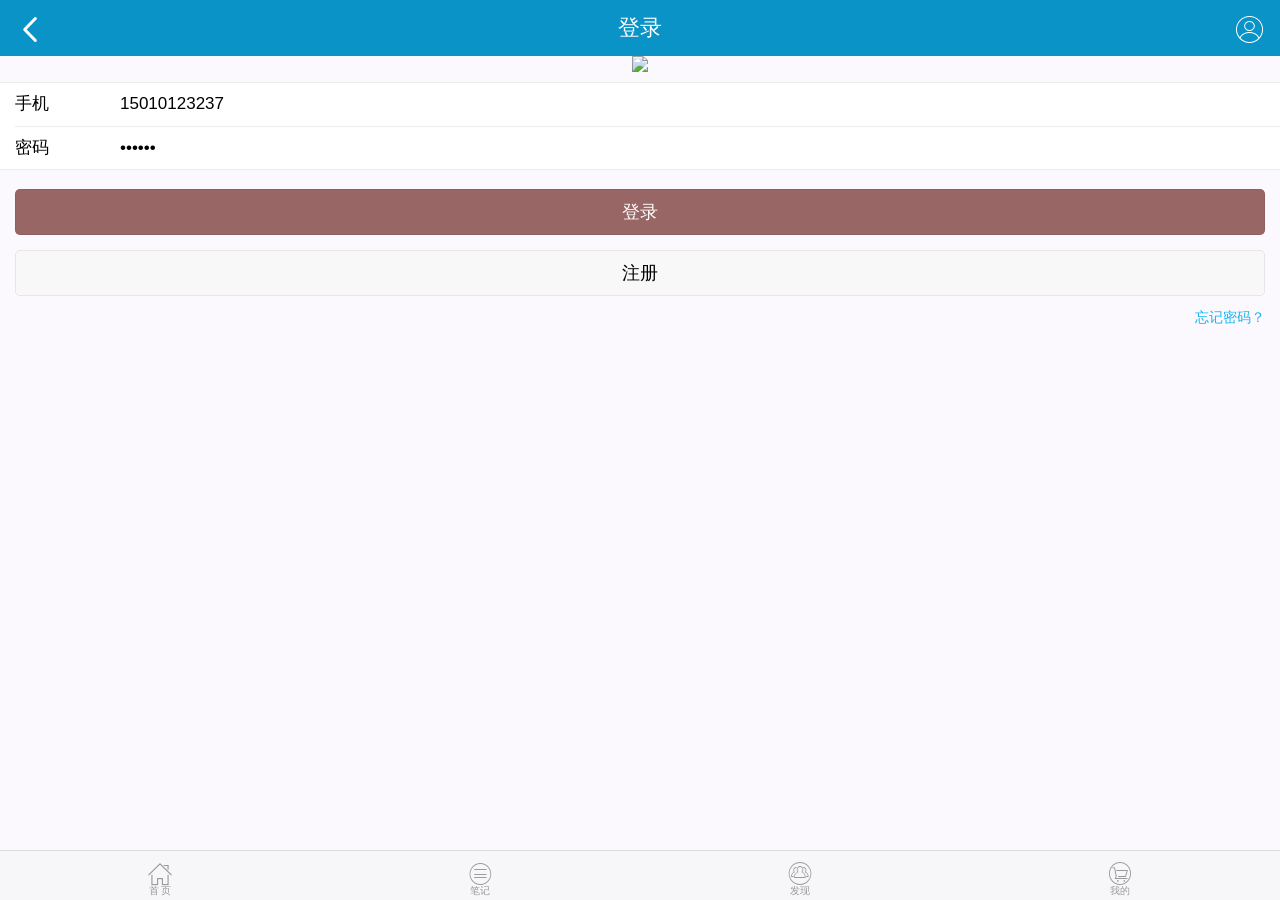
==== commit 004c910e: "2017-06-07  整合JMS【activemq】、dubbo【Zookeeper】" ====
--- a/src/main/webapp/login.html
+++ b/src/main/webapp/login.html
@@ -48,7 +48,7 @@
                             <label class="weui-label">手机</label>
                         </div>
                         <div class="weui-cell__bd weui-cell_primary">
-                            <input class="weui-input" placeholder="请输入手机号" name="telephone"   id="telephone"  id="text" value="" type="text">
+                            <input class="weui-input" placeholder="请输入手机号" name="telephone"   id="telephone"  id="text" value="15010123237" type="text">
                         </div>
                     </div>
                     <div class="weui-cell">
@@ -56,7 +56,7 @@
                             <label class="weui-label">密码</label>
                         </div>
                         <div class="weui-cell__bd weui-cell_primary">
-                            <input class="weui-input" placeholder="请输入密码" name="password" id="password" value="" type="password">
+                            <input class="weui-input" placeholder="请输入密码" name="password" id="password" value="123456" type="password">
                         </div>
                     </div>
                 </div>
@@ -109,7 +109,7 @@
 	 	  
 	 	   $('#loginBtn').addClass(" weui-btn_disabled");
            var data = $("#formlogin").serialize();
-           var url = "/login?weblogin";
+           var url = "/app/login?weblogin";
            $.post(url, data, function (respData) {
                if (respData.code == "0000") {
                    setTimeout(function () {
